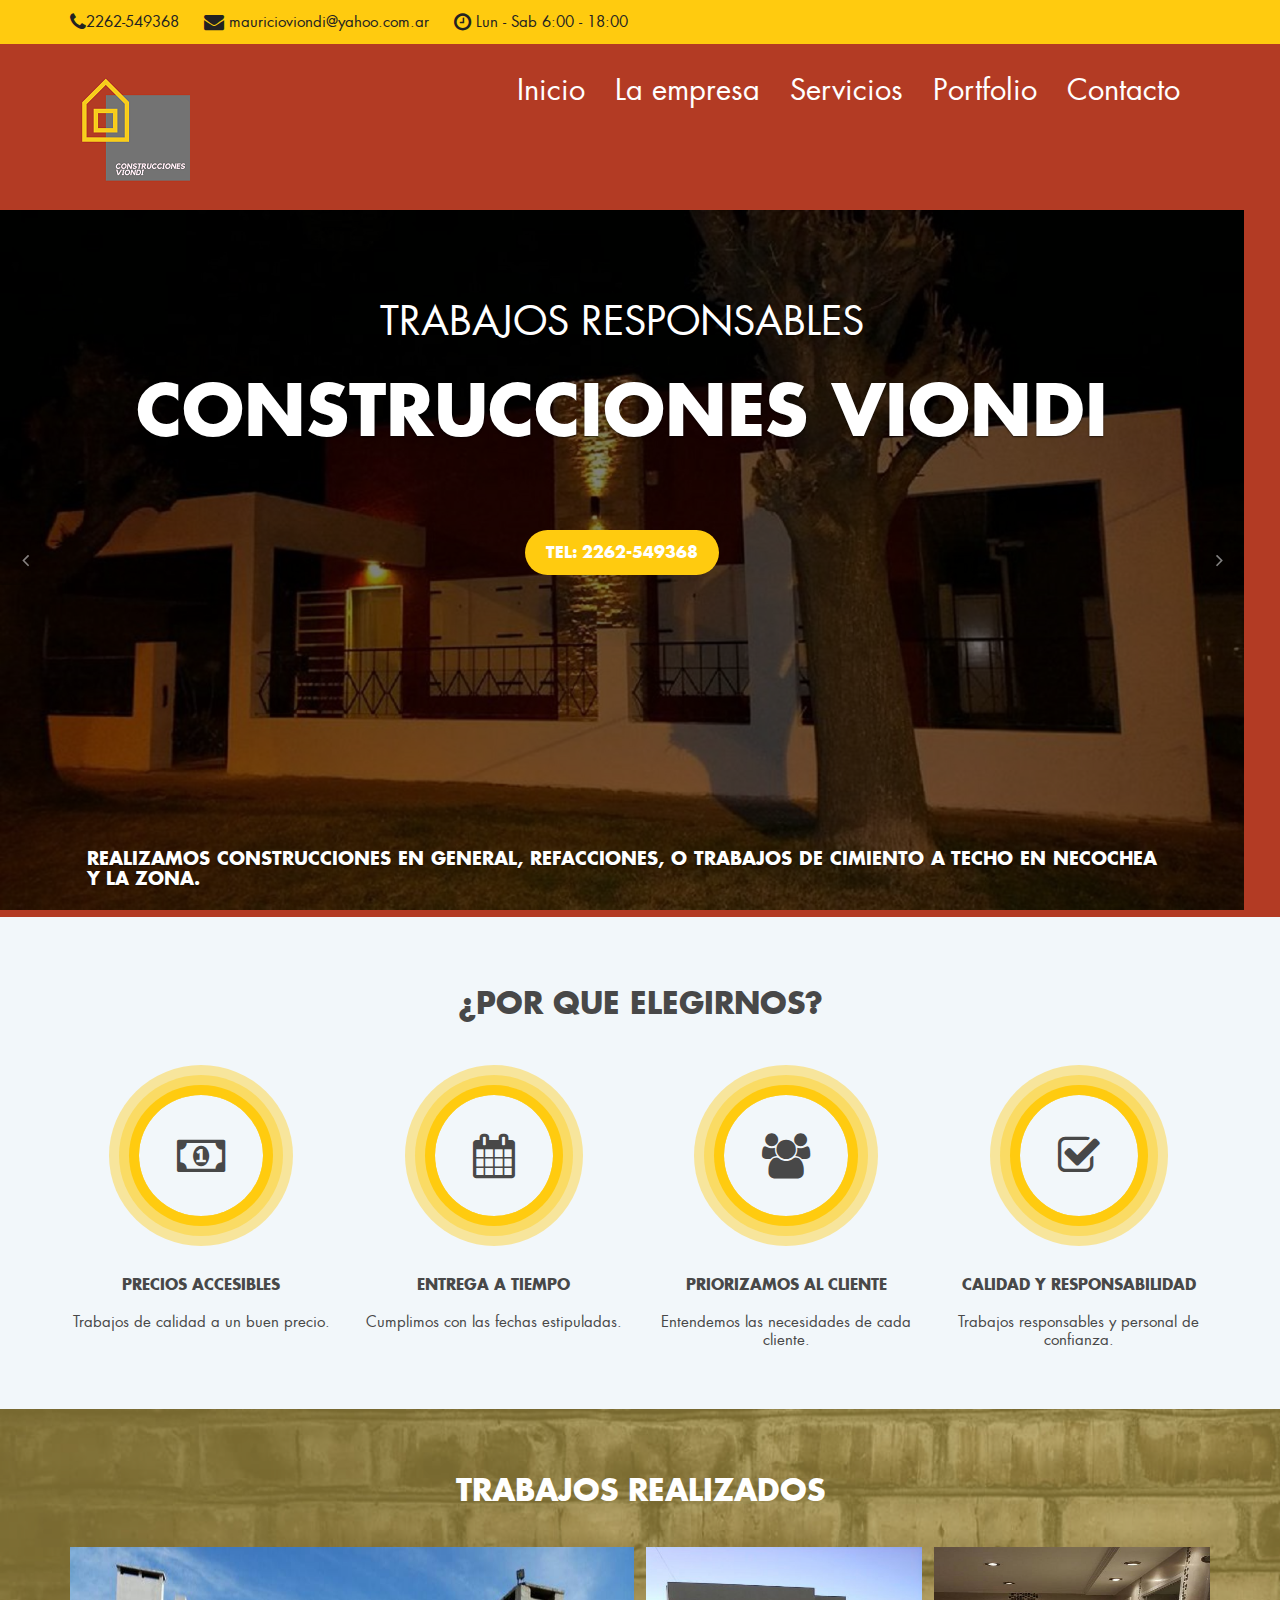
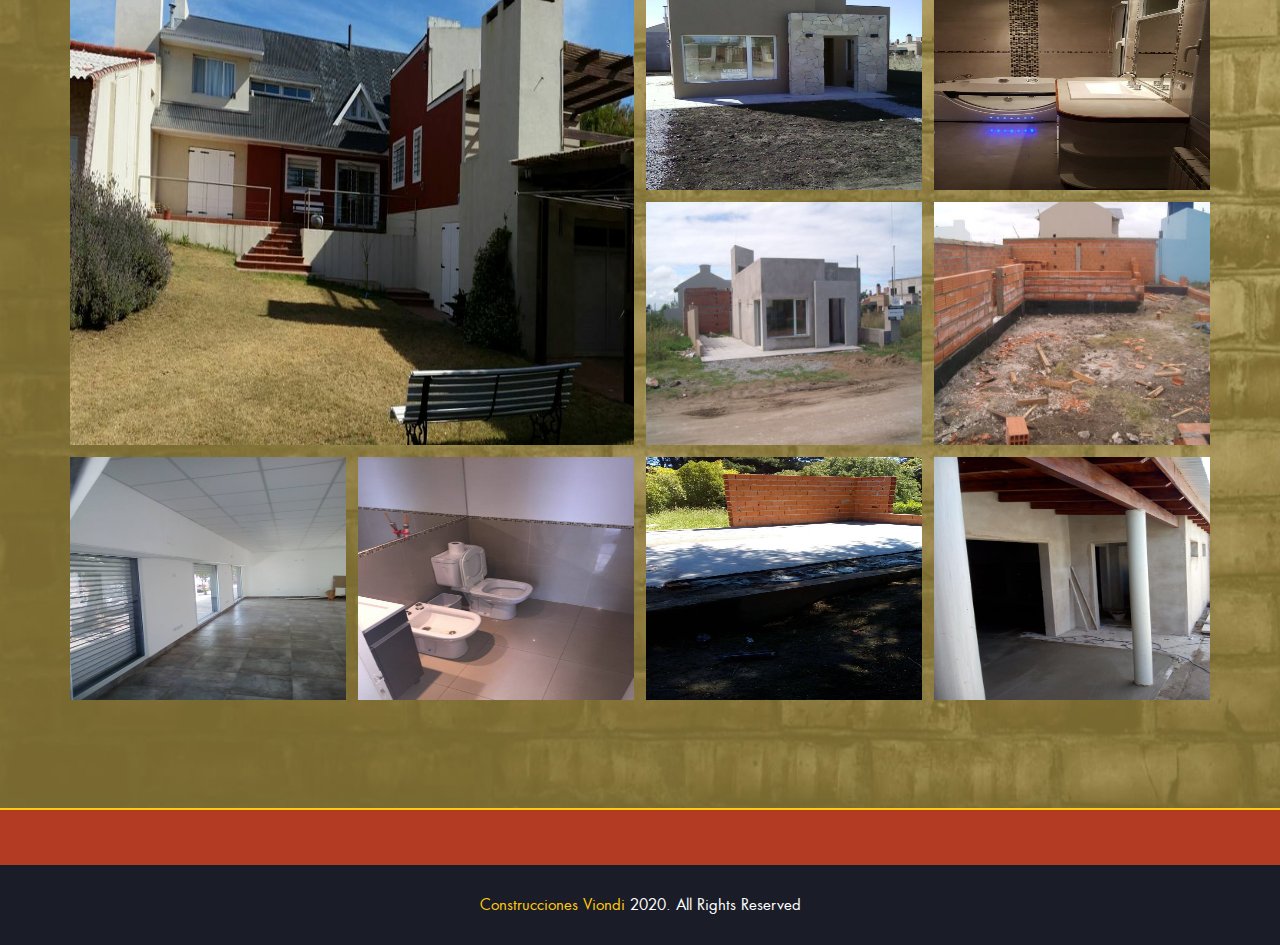
==== index.html @ 1470a518 "Update index.html" ====
<!DOCTYPE html>
<!--[if IE 8]> <html lang="en" class="ie8"> <![endif]-->
<!--[if !IE]><!--> <html lang="en"> <!--<![endif]-->
    <head>
        <meta charset="utf-8">
        <title>Construcciones Viondi</title>
        <!-- Mobile Specific Meta -->
        <meta name="viewport" content="width=device-width, initial-scale=1, maximum-scale=1">
        <!-- Custom Fonts -->
        <link rel="stylesheet" href="custom-font/fonts.css" />
        <!-- Bootstrap -->
        <link rel="stylesheet" href="css/bootstrap.min.css" />
        <!-- Font Awesome -->
        <link rel="stylesheet" href="css/font-awesome.min.css" />
        <!-- Bootsnav -->
        <link rel="stylesheet" href="css/bootsnav.css">
        <!-- Fancybox -->
        <link rel="stylesheet" type="text/css" href="css/jquery.fancybox.css?v=2.1.5" media="screen" />	
        <!-- Custom stylesheet -->
        <link rel="stylesheet" href="css/custom.css" />
        <!--[if lt IE 9]>
		
                <script src="http://html5shim.googlecode.com/svn/trunk/html5.js"></script>
        <![endif]-->
		
		<link href="https://fonts.googleapis.com/icon?family=Material+Icons" rel="stylesheet">
    </head>
    <body>

        <!-- Preloader -->

        <div id="loading">
            <div id="loading-center">
                <div id="loading-center-absolute">
                    <div class="object"></div>
                    <div class="object"></div>
                    <div class="object"></div>
                    <div class="object"></div>
                    <div class="object"></div>
                    <div class="object"></div>
                    <div class="object"></div>
                    <div class="object"></div>
                    <div class="object"></div>
                    <div class="object"></div>
                </div>
            </div>
        </div>

        <!--End off Preloader -->

        <!-- Header -->
        <header>
            <!-- Top Navbar -->
            <div class="top_nav">
                <div class="container">
                    <ul class="list-inline info" style="align:center">
                        <li><a href="tel:2262549368"><span class="fa fa-phone"></span>2262-549368   </a></li>
                        <li><a href="#"><span class="fa fa-envelope"></span> mauricioviondi@yahoo.com.ar   </a></li>
                        <li><a href="#"><span class="fa fa-clock-o"></span> Lun - Sab 6:00 - 18:00</a></li>
                    </ul>
                 		
                </div>
            </div><!-- Top Navbar end -->

            <!-- Navbar -->
            <nav class="navbar bootsnav">
                

                <div class="container">
                    <!-- Atribute Navigation -->
                   
                    <!-- Header Navigation -->
                    <div class="navbar-header">
                        <button type="button" class="navbar-toggle" data-toggle="collapse" data-target="#navbar-menu">
                            <i class="fa fa-bars"></i>
                        </button>
                        <a class="navbar-brand" href=""><img class="logo" src="images/logo.png" alt=""></a>
                    </div>
                    <!-- Navigation -->
                    <div class="collapse navbar-collapse" id="navbar-menu">
                        <ul class="nav navbar-nav menu">
                            <li><a style="font-size:29px" href="">Inicio</a></li>                    
                            <li><a style="font-size:29px" href="#about">La empresa</a></li>
                            <li><a style="font-size:29px" href="#services">Servicios</a></li>
                            <li><a style="font-size:29px" href="#portfolio">Portfolio</a></li>
                            <li><a style="font-size:29px" href="#contact_form">Contacto</a></li>
                        </ul>
                    </div>
                </div>   
            </nav><!-- Navbar end -->
        </header><!-- Header end -->


        <section id="home" class="home">
            <!-- Carousel -->
            <div id="carousel" class="carousel slide" data-ride="carousel">
                <!-- Carousel-inner -->
                <div class="carousel-inner" role="listbox">
                    <div class="item active">
                        <img src="images/slider_img.jpg" alt="Construction">
                        <div class="overlay">
                            <div class="carousel-caption">
                                <h3>TRABAJOS RESPONSABLES</h3>
                                <h1>Construcciones Viondi</h1>
                                <a  class="btn know_btn">Tel: 2262-549368</a>
								</br></br></br></br></br></br></br></br></br></br></br></br>
								<h4 style="text-align:justify;color:white;">Realizamos construcciones en general, refacciones, o trabajos de cimiento a techo en Necochea y la zona. </h4>
                           
                            </div>					
                        </div>
                    </div>
                    <div class="item">
                        <img src="images/slider_img2.jpg" alt="Construction">
                        <div class="overlay">
                            <div class="carousel-caption">
                                <h3>TRABAJOS RESPONSABLES</h3>
                                <h1>Construcciones Viondi</h1>
                                <a  class="btn know_btn">Tel: 2262-549368</a>
								</br></br></br></br></br></br></br></br></br></br></br></br>
								<h4 style="text-align:justify;color:white;">Realizamos construcciones en general, refacciones, o trabajos de cimiento a techo en Necochea y la zona. </h4>
                           
                            </div>					
                        </div>
                    </div>
                    <div class="item">
                        <img src="images/slider_img3.jpg" alt="Construction">
                        <div class="overlay">
                            <div class="carousel-caption">
                                <h3>TRABAJOS RESPONSABLES</h3>
                                <h1>Construcciones Viondi</h1>
								<a  class="btn know_btn">Tel: 2262-549368</a>
								</br></br></br></br></br></br></br></br></br></br></br></br>
								<h4 style="text-align:justify;color:white;">Realizamos construcciones en general, refacciones, o trabajos de cimiento a techo en Necochea y la zona. </h4>
                           
                            </div>					
                        </div>
                    </div>
                </div><!-- Carousel-inner end -->



                <!-- Controls -->
                <a class="left carousel-control" href="#carousel" role="button" data-slide="prev">
                    <span class="fa fa-angle-left" aria-hidden="true"></span>
                    <span class="sr-only">Previous</span>
                </a>
                <a class="right carousel-control" href="#carousel" role="button" data-slide="next">
                    <span class="fa fa-angle-right" aria-hidden="true"></span>
                    <span class="sr-only">Next</span>
                </a>
            </div><!-- Carousel end-->

        </section>


     

        <!-- Why us -->
        <section id="why_us">
            <div class="container text-center">
                <div class="row">
                    <div class="col-md-8 col-md-offset-2">
                        <div class="head_title">
                            <h2>¿Por que elegirnos?</h2>
                            <p></p>

                        </div>
                    </div>
                </div>
                <div class="row">
                    <div class="col-md-3 col-sm-6">
                        <div class="why_us_item">
                            <span class="fa fa-money"></span>
                            <h4>Precios Accesibles</h4>
                            <p>Trabajos de calidad a un buen precio.</p>
                        </div>
                    </div>
                    <div class="col-md-3 col-sm-6">
                        <div class="why_us_item">
                            <span class="fa fa-calendar"></span>
                            <h4>Entrega a Tiempo</h4>
                            <p>Cumplimos con las fechas estipuladas.</p>
                        </div>
                    </div>
                    <div class="col-md-3 col-sm-6">
                        <div class="why_us_item">
                            <span class="fa fa-group"></span>
                            <h4>Priorizamos al Cliente</h4>
                            <p>Entendemos las necesidades de cada cliente.</p>
                        </div>
                    </div>
                    <div class="col-md-3 col-sm-6">
                        <div class="why_us_item">
                            <span class="fa fa-check-square-o "></span>
                            <h4>Calidad y Responsabilidad</h4>
                            <p>Trabajos responsables y personal de confianza.</p>
                        </div>
                    </div>
                </div>
            </div>
        </section><!-- Why us end -->

        
        <!-- Portfolio -->
        <section id="portfolio">
            <div class="container portfolio_area text-center">
                <h2>Trabajos realizados</h2>
               
           
                <!-- Portfolio grid -->		
                <div class="grid">
                    <div class="grid-sizer"></div>
                    <div class="grid-item grid-item--width2 grid-item--height2 buildings plumbing interior">
                        <img alt="" src="images/highligh_img.jpg" >
                        <div class="portfolio_hover_area">
                            <a class="fancybox" href="images/highligh_img.jpg" data-fancybox-group="gallery" title="Lorem ipsum dolor sit amet"><span class="fa fa-search"></span></a>
                        </div>  
                    </div>

                    <div class="grid-item buildings interior isolation">
                        <img alt="" src="images/portfolio1.jpg" >
                        <div class="portfolio_hover_area">
                            <a class="fancybox" href="images/portfolio1.jpg" data-fancybox-group="gallery" title="Lorem ipsum dolor sit amet"><span class="fa fa-search"></span></a>
                        </div>   
                    </div>

                    <div class="grid-item interior plumbing isolation">
                        <img alt="" src="images/portfolio2.jpg" >
                        <div class="portfolio_hover_area">
                            <a class="fancybox" href="images/portfolio2.jpg" data-fancybox-group="gallery" title="Lorem ipsum dolor sit amet"><span class="fa fa-search"></span></a>
                         </div>  
                    </div>

                    <div class="grid-item isolation buildings">
                        <img alt="" src="images/portfolio3.jpg" >
                        <div class="portfolio_hover_area">
                            <a class="fancybox" href="images/portfolio3.jpg" data-fancybox-group="gallery" title="Lorem ipsum dolor sit amet"><span class="fa fa-search"></span></a>
                        </div>  
                    </div>

                  
			  <div class="grid-item plumbing isolation">
                        <img alt="" src="images/portfolio4.jpg" >
                        <div class="portfolio_hover_area">
                            <a class="fancybox" href="images/portfolio4.jpg" data-fancybox-group="gallery" title="Lorem ipsum dolor sit amet"><span class="fa fa-search"></span></a>
                         </div>  
                    </div>
			
			  <div class="grid-item plumbing isolation">
                        <img alt="" src="images/portfolio5.jpg" >
                        <div class="portfolio_hover_area">
                            <a class="fancybox" href="images/portfolio5.jpg" data-fancybox-group="gallery" title="Lorem ipsum dolor sit amet"><span class="fa fa-search"></span></a>
                        </div>  
                    </div>
			
			  <div class="grid-item plumbing isolation">
                        <img alt="" src="images/portfolio6.jpg" >
                        <div class="portfolio_hover_area">
                            <a class="fancybox" href="images/portfolio6.jpg" data-fancybox-group="gallery" title="Lorem ipsum dolor sit amet"><span class="fa fa-search"></span></a>
                        </div>  
                    </div>
			
			  <div class="grid-item plumbing isolation">
                        <img alt="" src="images/portfolio7.jpg" >
                        <div class="portfolio_hover_area">
                            <a class="fancybox" href="images/portfolio7.jpg" data-fancybox-group="gallery" title="Lorem ipsum dolor sit amet"><span class="fa fa-search"></span></a>
                        </div>  
                    </div>
			
			  <div class="grid-item plumbing isolation">
                        <img alt="" src="images/portfolio8.jpg" >
                        <div class="portfolio_hover_area">
                            <a class="fancybox" href="images/portfolio8.jpg" data-fancybox-group="gallery" title="Lorem ipsum dolor sit amet"><span class="fa fa-search"></span></a>
                        </div>  
                    </div>
                </div><!-- Portfolio grid end -->
            </div>
        </section><!-- Portfolio end -->

    

            <!-- Footer bottom -->
            <div class="footer_bottom text-center">
                <p class="wow fadeInRight">                 
                    <a target="_blank" href="http://bootstrapthemes.co">Construcciones Viondi</a> 
                    2020. All Rights Reserved
                </p>
            </div><!-- Footer bottom end -->
        </footer><!-- Footer end -->

        <!-- JavaScript -->
        <script src="js/jquery-1.12.1.min.js"></script>
        <script src="js/bootstrap.min.js"></script>

        <!-- Bootsnav js -->
        <script src="js/bootsnav.js"></script>

        <!-- JS Implementing Plugins -->
        <script src="js/isotope.js"></script>
        <script src="js/isotope-active.js"></script>
        <script src="js/jquery.fancybox.js?v=2.1.5"></script>

        <script src="js/jquery.scrollUp.min.js"></script>

        <script src="js/main.js"></script>
    </body>	
</html>
---- custom-font/fonts.css ----
/* Generated by Font Squirrel (https://www.fontsquirrel.com) on August 13, 2016 */

@font-face {
    font-family: 'futura_ltbold';
    src: url('futuralt-bold-webfont.eot');
    src: url('futuralt-bold-webfont.eot?#iefix') format('embedded-opentype'),
         url('futuralt-bold-webfont.woff') format('woff'),
         url('futuralt-bold-webfont.ttf') format('truetype'),
         url('futuralt-bold-webfont.svg#futura_ltbold') format('svg');
    font-weight: normal;
    font-style: normal;

}

@font-face {
    font-family: 'futura_ltbook';
    src: url('futuralt-book-webfont.eot');
    src: url('futuralt-book-webfont.eot?#iefix') format('embedded-opentype'),
         url('futuralt-book-webfont.woff') format('woff'),
         url('futuralt-book-webfont.ttf') format('truetype'),
         url('futuralt-book-webfont.svg#futura_ltbook') format('svg');
    font-weight: normal;
    font-style: normal;

}

@font-face {
  font-family: 'GillSansMT-UltraBold';
  src: url('GillSansMT-UltraBold.eot?#iefix') format('embedded-opentype'),  url('GillSansMT-UltraBold.woff') format('woff'), url('GillSansMT-UltraBold.ttf')  format('truetype'), url('GillSansMT-UltraBold.svg#GillSansMT-UltraBold') format('svg');
  font-weight: normal;
  font-style: normal;
}
---- css/bootsnav.css ----
/* ==============================================================

Template name : Bootsnav - Multi Purpose Header
Categorie : Bootstrap Menu in CSS
Author : adamnurdin01
Version : v.1.1
Created : 2016-06-02
Last update : 2016-06-11

============================================================== */

/* MEGAMENU STYLE
=================================*/
nav.bootsnav .dropdown.megamenu-fw {
    position: static;
}

nav.bootsnav .container {
    position: relative;
}

nav.bootsnav .megamenu-fw .dropdown-menu {
    left: auto;
}

nav.bootsnav .megamenu-content {
    padding: 15px;
    width: 100% !important;
}

nav.bootsnav .megamenu-content .title{
    margin-top: 0;
}

nav.bootsnav .dropdown.megamenu-fw .dropdown-menu {
    left: 0;
    right: 0;
}

/* Navbar
=================================*/
nav.navbar.bootsnav{
    margin-bottom: 0;
    -moz-border-radius: 0px;
    -webkit-border-radius: 0px;
    -o-border-radius: 0px;
    border-radius: 0px;
    background-color: #fff;
    border: none;
    border-bottom: solid 1px #e0e0e0;
    z-index: 9;
}

nav.navbar.bootsnav ul.nav > li > a{
    color: #6f6f6f;
    background-color: transparent !important;
}

nav.navbar.bootsnav ul.nav li.megamenu-fw > a:hover,
nav.navbar.bootsnav ul.nav li.megamenu-fw > a:focus,
nav.navbar.bootsnav ul.nav li.active > a:hover,
nav.navbar.bootsnav ul.nav li.active > a:focus,
nav.navbar.bootsnav ul.nav li.active > a{
    background-color: transparent;
}

nav.navbar.bootsnav .navbar-toggle{
    background-color: #fff !important;
    border: none;
    padding: 0;
    font-size: 18px;
    position: relative;
    top: 5px;
}

nav.navbar.bootsnav ul.nav .dropdown-menu .dropdown-menu{
    top: 0;
    left: 100%;
}

nav.navbar.bootsnav ul.nav ul.dropdown-menu > li > a{
    white-space:normal;
}


ul.menu-col{
    padding: 0;
    margin: 0;
    list-style: none;
}

ul.menu-col li a{
    color: #6f6f6f;
}

ul.menu-col li a:hover,
ul.menu-col li a:focus{
    text-decoration: none;
}

/* Navbar Full
=================================*/
nav.bootsnav.navbar-full{
    padding-bottom: 10px;
    padding-top: 10px;
}

nav.bootsnav.navbar-full .navbar-header{
    display: block;
    width: 100%;
}

nav.bootsnav.navbar-full .navbar-toggle{
    display: inline-block;
    margin-right: 0;
    position: relative;
    top: 0;
    font-size: 30px;
    -webkit-transition: all 1s ease-in-out;
	-moz-transition: all 1s ease-in-out;
	-o-transition: all 1s ease-in-out;
	-ms-transition: all 1s ease-in-out;
	transition: all 1s ease-in-out;
}

nav.bootsnav.navbar-full .navbar-collapse{
    position: fixed;
    width: 100%;
    height: 100% !important;
    top: 0;
    left: 0;
    padding: 0;
    display: none !important;
    z-index: 9;
}

nav.bootsnav.navbar-full .navbar-collapse.in{
    display: block !important;
}

nav.bootsnav.navbar-full .navbar-collapse .nav-full{
    overflow: auto;
}

nav.bootsnav.navbar-full .navbar-collapse .wrap-full-menu{
    display: table-cell;
    vertical-align: middle;
    background-color: #fff;
    overflow: auto;
}

nav.bootsnav.navbar-full .navbar-collapse .nav-full::-webkit-scrollbar {
    width: 0;
}

nav.bootsnav.navbar-full .navbar-collapse .nav-full::-moz-scrollbar {
    width: 0;
}

nav.bootsnav.navbar-full .navbar-collapse .nav-full::-ms-scrollbar {
    width: 0;
}

nav.bootsnav.navbar-full .navbar-collapse .nav-full::-o-scrollbar {
    width: 0;
}


nav.bootsnav.navbar-full .navbar-collapse ul.nav{
    display: block;
    width: 100%;
    overflow: auto;
}

nav.bootsnav.navbar-full .navbar-collapse ul.nav a:hover,
nav.bootsnav.navbar-full .navbar-collapse ul.nav a:focus,
nav.bootsnav.navbar-full .navbar-collapse ul.nav a{
    background-color: transparent;
}

nav.bootsnav.navbar-full .navbar-collapse ul.nav > li{
    float: none;
    display: block;
    text-align: center;
}

nav.bootsnav.navbar-full .navbar-collapse ul.nav > li > a{
    display: table;
    margin: auto;
    text-transform: uppercase;
    font-weight: bold;
    letter-spacing: 2px;
    font-size: 24px;
    padding: 10px 15px;
}

li.close-full-menu > a{
    padding-top: 0px !important;
    padding-bottom: 0px !important;
}

li.close-full-menu{
    padding-top: 30px !important;
    padding-bottom: 30px !important;
}

/* Atribute Navigation
=================================*/
.attr-nav{
    float: right;
    display: inline-block;
    margin-left: 13px;
    margin-right: -15px;
}

.attr-nav > ul{
    padding: 0;
    margin: 0 0 -7px 0;
    list-style: none;
    display: inline-block;
}

.attr-nav > ul > li{
    float: left;
    display: block;
}

.attr-nav > ul > li > a{
    color: #6f6f6f;
    display: block;
    padding: 28px 15px;
    position: relative;
}

.attr-nav > ul > li > a span.badge{
    position: absolute;
    top: 50%;
    margin-top: -15px;
    right: 5px;
    font-size: 10px;
    padding: 0;
    width: 15px;
    height: 15px;
    padding-top: 2px;
}

.attr-nav > ul > li.dropdown ul.dropdown-menu{
    -moz-border-radius: 0px;
    -webkit-border-radius: 0px;
    -o-border-radius: 0px;
    border-radius: 0px;
    -moz-box-shadow: 0px 0px 0px;
    -webkit-box-shadow: 0px 0px 0px;
    -o-box-shadow: 0px 0px 0px;
    box-shadow: 0px 0px 0px;
    border: solid 1px #e0e0e0;
}

ul.cart-list{
    padding: 0 !important;
    width: 250px !important;
}

ul.cart-list > li{
    position: relative;
    border-bottom: solid 1px #efefef;
    padding: 15px 15px 23px 15px !important;
}

ul.cart-list > li > a.photo{
    padding: 0 !important;
    margin-right: 15px;
    float: left;
    display: block;
    width: 50px;
    height: 50px;
    left: 15px;
    top: 15px;
}

ul.cart-list > li img{
    width: 50px;
    height: 50px;
    border: solid 1px #efefef;
}

ul.cart-list > li > h6{
    margin: 0;
}

ul.cart-list > li > h6 > a.photo{
    padding: 0 !important;
    display: block;
}

ul.cart-list > li > p{
    margin-bottom: 0;
}

ul.cart-list > li.total{
    background-color: #f5f5f5;
    padding-bottom: 15px !important;
}

ul.cart-list > li.total > .btn{
    display: inline-block;
    border-bottom: solid 1px #efefef !important;
}

ul.cart-list > li .price{
    font-weight: bold;
}

ul.cart-list > li.total > span{
    padding-top: 8px;
}

/* Top Search
=================================*/
.top-search{
    background-color: #333;
    padding: 10px 0;
    display: none;
}

.top-search input.form-control{
    background-color: transparent;
    border: none;
    -moz-box-shadow: 0px 0px 0px;
    -webkit-box-shadow: 0px 0px 0px;
    -o-box-shadow: 0px 0px 0px;
    box-shadow: 0px 0px 0px;
    color: #fff;
    height: 40px;
    padding: 0 15px;
}

.top-search .input-group-addon{
    background-color: transparent;
    border: none;
    color: #fff;
    padding-left: 0;
    padding-right: 0;
}

.top-search .input-group-addon.close-search{
    cursor: pointer;
}

/* Side Menu
=================================*/
body{
    -webkit-transition: all 0.3s ease-in-out;
	-moz-transition: all 0.3s ease-in-out;
	-o-transition: all 0.3s ease-in-out;
	-ms-transition: all 0.3s ease-in-out;
	transition: all 0.3s ease-in-out;
}

body.on-side{
    margin-left: -280px;
}

.side{
    position: fixed;
    overflow-y: auto;
    top: 0;
    right: -280px;
    width: 280px;
    padding: 25px 30px;
    height: 100%;
    display: block;
    background-color: #333;
    -webkit-transition: all 0.3s ease-in-out;
	-moz-transition: all 0.3s ease-in-out;
	-o-transition: all 0.3s ease-in-out;
	-ms-transition: all 0.3s ease-in-out;
	transition: all 0.3s ease-in-out;
    z-index: 9;
}

.side.on{
    right: 0;
}

.side .close-side{
    float: right;
    color: #fff;
    position: relative;
    z-index: 2;
    font-size: 16px;
}

.side .widget{
    position: relative;
    z-index: 1;
    margin-bottom: 25px;
}

.side .widget .title{
    color: #fff;
    margin-bottom: 15px;
}

.side .widget ul.link{
    padding: 0;
    margin: 0;
    list-style: none;
}

.side .widget ul.link li a{
    color: #9f9f9f;
    letter-spacing: 1px;
}

.side .widget ul.link li a:focus,
.side .widget ul.link li a:hover{
    color: #fff;
    text-decoration: none;
}

/* Share
=================================*/
nav.navbar.bootsnav .share{
    padding: 0 30px;
    margin-bottom: 30px;
}

nav.navbar.bootsnav .share ul{
    display: inline-block;
    padding: 0;
    margin: 0 0 -7px 0;
    list-style: none;
}

nav.navbar.bootsnav .share ul > li{
    float: left;
    display: block;
    margin-right: 5px;
}

nav.navbar.bootsnav .share ul > li > a{
    display: table-cell;
    vertical-align: middle;
    text-align: center;
    width: 35px;
    height: 35px;
    -moz-border-radius: 50%;
    -webkit-border-radius: 50%;
    -o-border-radius: 50%;
    border-radius: 50%;
    background-color: #cfcfcf;
    color: #fff;
}

/* Transparent
=================================*/
nav.navbar.bootsnav.navbar-fixed{
    position: fixed;
    display: block;
    width: 100%;
}

nav.navbar.bootsnav.no-background{
    -webkit-transition: all 1s ease-in-out;
	-moz-transition: all 1s ease-in-out;
	-o-transition: all 1s ease-in-out;
	-ms-transition: all 1s ease-in-out;
	transition: all 1s ease-in-out;
}

/* Navbar Sticky
=================================*/
.wrap-sticky{
    position: relative;
    -webkit-transition: all 0.3s ease-in-out;
	-moz-transition: all 0.3s ease-in-out;
	-o-transition: all 0.3s ease-in-out;
	-ms-transition: all 0.3s ease-in-out;
	transition: all 0.3s ease-in-out;
}

.wrap-sticky nav.navbar.bootsnav{
    position: absolute;
    width: 100%;
    left: 0;
    top: 0;
}

.wrap-sticky nav.navbar.bootsnav.sticked{
    position: fixed;
    -webkit-transition: all 0.2s ease-in-out;
	-moz-transition: all 0.2s ease-in-out;
	-o-transition: all 0.2s ease-in-out;
	-ms-transition: all 0.2s ease-in-out;
	transition: all 0.2s ease-in-out;
}

body.on-side .wrap-sticky nav.navbar.bootsnav.sticked{
    left: -280px;
}
nav.navbar.bootsnav ul.nav > li > a{
	padding: 30px 15px;
}

@media (max-width: 991px) {
    /* Navbar Responsive
    =================================*/ 
    nav.navbar.bootsnav .navbar-brand    {
        display: inline-block;
        float: none !important;
        margin: 0 !important;
    }
    
    nav.navbar.bootsnav .navbar-header {
        float: none;
        display: block;
        text-align: center;
        padding-left: 30px;
        padding-right: 30px;
    }
    
    nav.navbar.bootsnav .navbar-toggle {
        display: inline-block;
        float: left;
        margin-right: -200px;
        margin-top: 10px;
    }
    
    nav.navbar.bootsnav .navbar-collapse {
        border: none;   
        margin-bottom: 0;
    }
    
    nav.navbar.bootsnav.no-full .navbar-collapse{
        max-height: 350px;
    }
    
    nav.navbar.bootsnav .navbar-collapse.collapse {
        display: none !important;
    }
    
    nav.navbar.bootsnav .navbar-collapse.collapse.in {
        display: block !important;
    }
    
    nav.navbar.bootsnav .navbar-nav {
        float: none !important;
        padding-left: 30px;
        padding-right: 30px;
        margin: 0px -15px;
    }
    
    nav.navbar.bootsnav .navbar-nav > li {
        float: none;
        border-top: dotted 1px #aaa;
    }
    
    nav.navbar.bootsnav li.dropdown a.dropdown-toggle:before{
        font-family: 'FontAwesome';
        content: "\f105";
        float: right;
        font-size: 16px;
        margin-left: 10px;
    }
    
    nav.navbar.bootsnav li.dropdown.on > a.dropdown-toggle:before{
        content: "\f107";
    }
    
    nav.navbar.bootsnav .navbar-nav > li > a{
        display: block;
        width: 100%;
        padding: 10px 0;
    }
    
    nav.navbar.bootsnav .navbar-nav > li:first-child{
        border-top: none;
    }
    nav.navbar.bootsnav ul.nav li.dropdown li a.dropdown-toggle{
        float: none !important;
        position: relative;
        display: block;
        width: 100%;
    }
    
    nav.navbar.bootsnav ul.nav li.dropdown ul.dropdown-menu{
        width: 100%;
        position: relative !important;
        background-color: transparent;
        float: none;
        border: none;
        padding: 0 0 0 15px !important;
        margin: 0 0 -1px 0 !important;
        -moz-box-shadow: 0px 0px 0px;
        -webkit-box-shadow: 0px 0px 0px;
        -o-box-shadow: 0px 0px 0px;
        box-shadow: 0px 0px 0px;
        -moz-border-radius: 0px 0px 0px;
        -webkit-border-radius: 0px 0px 0px;
        -o-border-radius: 0px 0px 0px;
        border-radius: 0px 0px 0px;
    }
    
    nav.navbar.bootsnav ul.nav li.dropdown ul.dropdown-menu  > li > a{
        display: block;
        width: 100%;
        border-bottom: solid 1px #e0e0e0;
        padding: 10px 0;
        color: #6f6f6f;
    }
    
    nav.navbar.bootsnav ul.nav ul.dropdown-menu li a:hover,
    nav.navbar.bootsnav ul.nav ul.dropdown-menu li a:focus{
        background-color: transparent;
    }
    
    nav.navbar.bootsnav ul.nav ul.dropdown-menu ul.dropdown-menu{
        float: none !important;
        left: 0;
        padding: 0 0 0 15px;
        position: relative;
        background: transparent;
        width: 100%;
    }
    
    nav.navbar.bootsnav ul.nav ul.dropdown-menu li.dropdown.on > ul.dropdown-menu{
        display: inline-block;
        margin-top: -10px;
    }
    
    nav.navbar.bootsnav li.dropdown ul.dropdown-menu li.dropdown > a.dropdown-toggle:after{
        display: none;
    }
    
    nav.navbar.bootsnav .dropdown .megamenu-content .col-menu .title{
        padding: 10px 15px 10px 0;
        line-height: 24px;
        text-transform: none;
        font-weight: 400;
        letter-spacing: 0px;
        margin-bottom: 0;
        cursor: pointer;
        border-bottom: solid 1px #e0e0e0;
        color: #6f6f6f;
    }
    
    nav.navbar.bootsnav .dropdown .megamenu-content .col-menu ul > li > a{
        display: block;
        width: 100%;
        border-bottom: solid 1px #e0e0e0;
        padding: 8px 0;
    }
    
   nav.navbar.bootsnav .dropdown .megamenu-content .col-menu .title:before{
        font-family: 'FontAwesome';
        content: "\f105";
        float: right;
        font-size: 16px;
        margin-left: 10px;
       position: relative;
       right: -15px;
    }
    
    nav.navbar.bootsnav .dropdown .megamenu-content .col-menu:last-child .title{
        border-bottom: none;
    }
    
    nav.navbar.bootsnav .dropdown .megamenu-content .col-menu.on:last-child .title{
        border-bottom: solid 1px #e0e0e0;
    }
    
    nav.navbar.bootsnav .dropdown .megamenu-content .col-menu:last-child ul.menu-col li:last-child a{
        border-bottom: none;
    }
    
    nav.navbar.bootsnav .dropdown .megamenu-content .col-menu.on .title:before{
        content: "\f107";
    }
    
    nav.navbar.bootsnav .dropdown .megamenu-content .col-menu .content{
        padding: 0 0 0 15px;
    }
    
    nav.bootsnav.brand-center .navbar-collapse{
        display: block;
    }
    
    nav.bootsnav.brand-center ul.nav{
        margin-bottom: 0px !important;
    }
    
    nav.bootsnav.brand-center .navbar-collapse .col-half{
        width: 100%;
        float: none;
        display: block;
    }
    
    nav.bootsnav.brand-center .navbar-collapse .col-half.left{
        margin-bottom: 0;
    }
    
    nav.bootsnav .megamenu-content{
        padding: 0;
    }
    
    nav.bootsnav .megamenu-content .col-menu{
        padding-bottom: 0;
    }
    
    nav.bootsnav .megamenu-content .title{
        cursor: pointer;
        display: block;
        padding: 10px 15px;
        margin-bottom: 0;
        font-weight: normal;
    }
    
    nav.bootsnav .megamenu-content .content{
        display: none;
    }
    
    .attr-nav{
        position: absolute;
        right: 60px;
    }
    
    .attr-nav > ul{
        padding: 0;
        margin: 0 -15px -7px 0;
    }
    
    .attr-nav > ul > li > a{
        padding: 16px 15px 15px;
    }
    
    .attr-nav > ul > li.dropdown > a.dropdown-toggle:before{
        display: none;
    }
    
    .attr-nav > ul > li.dropdown ul.dropdown-menu{
        margin-top: 2px;
        margin-left: 55px;
        width: 250px;
        left: -250px;
        border-top: solid 5px;
    }
    
    .top-search .container{
        padding: 0 45px;
    }
    
    /* Navbar full Responsive
    =================================*/   
    nav.bootsnav.navbar-full ul.nav{
        margin-left: 0;
    }
    
    nav.bootsnav.navbar-full ul.nav > li > a{
        border: none;
    }
    
    nav.bootsnav.navbar-full .navbar-brand    {
        float: left !important;
        padding-left: 0;
    }
    
    nav.bootsnav.navbar-full .navbar-toggle {
        display: inline-block;
        float: right;
        margin-right: 0;
        margin-top: 10px;
    }
    
    nav.bootsnav.navbar-full .navbar-header {
        padding-left: 15px;
        padding-right: 15px;
    }
    
    /* Navbar Sidebar
    =================================*/ 
    nav.navbar.bootsnav.navbar-sidebar .share{
        padding: 30px 15px;
        margin-bottom: 0;
    }
    
    /* Tabs
    =================================*/ 
    nav.navbar.bootsnav .megamenu-content.tabbed{
        padding-left: 0 !mportant;
    }
    
    nav.navbar.bootsnav .tabbed > li{
        padding: 25px 0;
        margin-left: -15px !important;
    }
    
    /* Mobile Navigation
    =================================*/     
    body > .wrapper{
        -webkit-transition: all 0.3s ease-in-out;
        -moz-transition: all 0.3s ease-in-out;
        -o-transition: all 0.3s ease-in-out;
        -ms-transition: all 0.3s ease-in-out;
        transition: all 0.3s ease-in-out;
    }
    
    body.side-right > .wrapper{
        margin-left: 280px;
        margin-right: -280px !important;
    }
    
    nav.navbar.bootsnav.navbar-mobile .navbar-collapse{
        position: fixed;
        overflow-y: auto !important;
        overflow-x: hidden !important;
        display: block;
        background: #fff;
        z-index: 99;
        width: 280px;
        height: 100% !important;
        left: -280px;
        top: 0;
        padding: 0;
        -webkit-transition: all 0.3s ease-in-out;
        -moz-transition: all 0.3s ease-in-out;
        -o-transition: all 0.3s ease-in-out;
        -ms-transition: all 0.3s ease-in-out;
        transition: all 0.3s ease-in-out;
    }
    
    nav.navbar.bootsnav.navbar-mobile .navbar-collapse.in{
        left: 0;
    }
    
    nav.navbar.bootsnav.navbar-mobile ul.nav{
        width: 293px;
        padding-right: 0;
        padding-left: 15px;
    }
    
    nav.navbar.bootsnav.navbar-mobile ul.nav > li > a{
        padding: 15px 15px;
    }
    
    nav.navbar.bootsnav.navbar-mobile ul.nav ul.dropdown-menu > li > a{
        padding-right: 15px !important;
        padding-top: 15px !important;
        padding-bottom: 15px !important;
    }
    
    nav.navbar.bootsnav.navbar-mobile ul.nav ul.dropdown-menu .col-menu .title{
        padding-right: 30px !important;
        padding-top: 13px !important;
        padding-bottom: 13px !important;
    }
    
    nav.navbar.bootsnav.navbar-mobile ul.nav ul.dropdown-menu .col-menu ul.menu-col li a{
        padding-top: 13px !important;
        padding-bottom: 13px !important;
    }
    
    nav.navbar.bootsnav.navbar-mobile .navbar-collapse [class*=' col-'] {
        width: 100%;
    }
    
    nav.navbar.bootsnav.navbar-fixed .logo-scrolled{
        display: block !important;
    }

    nav.navbar.bootsnav.navbar-fixed .logo-display{
        display: none !important;
    }
    
    nav.navbar.bootsnav.navbar-mobile .tab-menu,
    nav.navbar.bootsnav.navbar-mobile .tab-content{
        width: 100%;
        display: block;
    }
}

@media (max-width: 767px) {
    nav.navbar.bootsnav .navbar-header {
        padding-left: 15px;
        padding-right: 15px;
    }
    
    nav.navbar.bootsnav .navbar-nav {
        padding-left: 15px;
        padding-right: 15px;
    }
    
    .attr-nav{
        right: 30px;
    }
    
    .attr-nav > ul{
        margin-right: -10px;
    }
    
    .attr-nav > ul > li > a{
        padding: 16px 10px 15px;
        padding-left: 0 !important;
    }
    
    .attr-nav > ul > li.dropdown ul.dropdown-menu{
        left: -275px;
    }
    
    .top-search .container{
        padding: 0 15px;
    }
    
    nav.bootsnav.navbar-full .navbar-collapse{
        left: 15px;
    }
    
    nav.bootsnav.navbar-full .navbar-header{
        padding-right: 0;
    }
    
    nav.bootsnav.navbar-full .navbar-toggle {
        margin-right: -15px;
    }
    
    nav.bootsnav.navbar-full ul.nav > li > a{
        font-size: 18px !important;
        line-height: 24px !important;
        padding: 5px 10px !important;
    }
    
    /* Navbar Sidebar
    =================================*/ 
    nav.navbar.bootsnav.navbar-sidebar .share{
        padding: 30px 15px !important;
    }
    
    /* Navbar Sidebar
    =================================*/ 
    nav.navbar.bootsnav.navbar-sidebar .share{
        padding: 30px 0 !important;
        margin-bottom: 0;
    }
    
    nav.navbar.bootsnav.navbar-mobile.navbar-sidebar .share{
        padding: 30px 15px !important;
        margin-bottom: 0;
    }
    
    /* Mobile Navigation
    =================================*/ 
    body.side-right > .wrapper{
        margin-left: 280px;
        margin-right: -280px !important;
    }
    
    nav.navbar.bootsnav.navbar-mobile .navbar-collapse{
        margin-left: 0;
    }
    
    nav.navbar.bootsnav.navbar-mobile ul.nav{
        margin-left: -15px;
    }
    
    nav.navbar.bootsnav.navbar-mobile ul.nav{
        border-top: solid 1px #fff;
    }
    
    li.close-full-menu{
        padding-top: 15px !important;
        padding-bottom: 15px !important;
    }
}

@media (min-width: 480px) and (max-width: 640px) {
    nav.bootsnav.navbar-full ul.nav{
        padding-top: 30px;
        padding-bottom: 30px;
    }
}
---- css/custom.css ----
/* General styles */
body {
    font-size: 15px;
    line-height: 24px;
    font-family: 'futura_ltbook', sans-serif;
    color: #484848;
}
h1, h2, h3, h4, h5, h6 {
    font-weight: bold;
    text-transform: uppercase;
    color: #484848;
    font-family: 'futura_ltbold', sans-serif;
}
h1{font-size: 70px; margin:0; line-height: 72px;}
h2 {font-size: 30px; margin: 0 0 20px;}
h3 {font-size: 20px; margin: 0 0 10px;}
img {width: 100%;}
a,button{outline: 0 !important;}
a:hover,a:focus{ text-decoration: none}

/* All Transition */
.list-inline.info a,.list-inline.social_icon a,nav.navbar.bootsnav ul.nav > li > a,.attr-nav > ul > li > a,.btn.know_btn,#filters > button,.portfolio_hover_area,.portfolio_hover_area .fa,.testimonial_content,.testimonial_content p:first-child::before,#contact_form .form-control,#contact_form .btn.submit_btn,footer a,.footer_social_icon .fa,.post .date,#scrollUp{
    transition: all 0.4s ease;
    -webkit-transition: all 0.4s ease;
    -moz-transition: all 0.4s ease;
    -o-transition: all 0.4s ease;
    -ms-transition: all 0.4s ease;
}

/* Header */


/*Preloader css*/
#loading{
    background-color: #ffcb0f;
    height: 100%;
    width: 100%;
    position: fixed;
    z-index: 1;
    margin-top: 0px;
    top: 0px;
    z-index: 90;
}
#loading-center{
    width: 100%;
    height: 100%;
    position: relative;
}
#loading-center-absolute {
    position: absolute;
    left: 50%;
    top: 50%;
    height: 50px;
    width: 150px;
    margin-top: -25px;
    margin-left: -75px;
}
.object{
    width: 8px;
    height: 50px;
    margin-right:5px;
    background-color: #FFF;
    -webkit-animation: animate 1s infinite;
    animation: animate 1s infinite;
    float: left;
}

.object:last-child {
    margin-right: 0px;
}

.object:nth-child(10){
    -webkit-animation-delay: 0.9s;
    animation-delay: 0.9s;	
}
.object:nth-child(9){
    -webkit-animation-delay: 0.8s;
    animation-delay: 0.8s;	
}	
.object:nth-child(8){
    -webkit-animation-delay: 0.7s;
    animation-delay: 0.7s;	
}
.object:nth-child(7){
    -webkit-animation-delay: 0.6s;
    animation-delay: 0.6s;	
}
.object:nth-child(6){
    -webkit-animation-delay: 0.5s;
    animation-delay: 0.5s;	
}
.object:nth-child(5){
    -webkit-animation-delay: 0.4s;
    animation-delay: 0.4s;
}
.object:nth-child(4){
    -webkit-animation-delay: 0.3s;
    animation-delay: 0.3s;		
}
.object:nth-child(3){
    -webkit-animation-delay: 0.2s;
    animation-delay: 0.2s;	
}
.object:nth-child(2){
    -webkit-animation-delay: 0.1s;
    animation-delay: 0.1s;
}						

@-webkit-keyframes animate {

    50% {
        -ms-transform: translateX(-25px) scaleY(0.5); 
        -webkit-transform: translateX(-25px) scaleY(0.5);
        transform: translateX(-25px) scaleY(0.5);

    }

}

@keyframes animate {
    50% {
        -ms-transform: translateX(-25px) scaleY(0.5); 
        -webkit-transform: translateX(-25px) scaleY(0.5);
        transform: translateX(-25px) scaleY(0.5);
    }

}

/*End off Preloader*/





/* Top Nav */
.top_nav {
    background: #ffcb0f none repeat scroll 0 0;
    overflow: hidden;
    padding: 10px 0;
}
.list-inline.info {
    float: left;
    margin: 0;
}
.list-inline.info > li {
    padding: 0 20px 0 0;
}
.list-inline.info a,.list-inline.social_icon a {
    color: #222;
    font-family: 'futura_ltbook', sans-serif;
}
.list-inline.info a:hover,.list-inline.social_icon a:hover {
    color: #555;
}
.list-inline.info a .fa,.list-inline.social_icon  a .fa {
    font-size: 20px;
    vertical-align: text-top;
}
.list-inline.social_icon {
    float: right;
    margin: 0;
}
/* Main Nav */
nav.navbar.bootsnav {
    background: #b33b24  none repeat scroll 0 0;
    border: 0 none;
}
nav.navbar.bootsnav ul.nav > li > a {
    color: #fff;
}
nav.navbar.bootsnav ul.nav > li > a:hover,nav.navbar.bootsnav ul.nav > li > a:focus {
    color: #aaa;
}
.navbar-brand {
    height: auto;
    padding: 20px 15px;
}
#navbar-menu {
    margin: 6px 0;
}
.nav.navbar-nav.menu {
    float: right;
}
.attr-nav {
    margin: 5px -10px 0 0;
}
.attr-nav > ul > li > a {
    color: #ffcb0f;
    font-size: 20px;
}
.attr-nav > ul > li > a:hover,.attr-nav > ul > li > a:focus {
    color: #d7a300;
}
/* Carousel */
.home .carousel {
    position: relative;
    height: 700px;
    display: inline-block;
}
.home .carousel .item img{
    width:100%;
    height: 700px;
}
/*.carousel-inner > .item > a > img,
.carousel-inner > .item > img {
    height: 700px;
}*/
.carousel .overlay {
    background: rgba(0, 0, 0, 0.5) none repeat scroll 0 0;
    width: 100%;
    height: 100%;
    position: absolute;
    top: 0px;
    left: 0;
}
.carousel-caption {
    left: 7%;
    right: 7%;
    top: 70px;
}
.carousel-caption h1 {
    color: #fff;
    margin-bottom:20px;
}
.carousel-caption h1.second_heading {
    color:#ffcb0f;
    margin-bottom:35px;
}
.carousel-caption > h3 {
    color: #fff;
    font-family: "futura_ltbook",sans-serif;
    font-size: 40px;
    font-weight: normal;
    margin-bottom: 30px;
    text-transform: inherit;
}
.carousel-caption > p {
    font-size: 23px;
    line-height: 28px;
}
.btn.know_btn {
    background: #ffcb0f none repeat scroll 0 0;
    border-radius: 30px;
    color: #fff;
    font-family: "futura_ltbold",sans-serif;
    font-size: 16px;
    padding: 10px 20px;
    text-transform: uppercase;
    border:1px solid transparent;
}
.carousel-caption .btn.know_btn {
    margin-top: 64px;
}
.carousel-caption .btn.know_btn:last-child {
    margin-left: 20px;
}
.btn.know_btn:hover,
.btn.know_btn:focus {
    background: transparent;
    color:#ffcb0f;
    border:1px solid #ffcb0f;
}




.carousel-control{
    width:50px;
    height: 50px;
    line-height: 50px;
    text-align: center;
    margin-top:-25px;
    top:50%;
}

/* About */
.about_content {
    margin-right: 25px;
}
.about_content > h2 {
    font-size: 40px;
    margin: 90px 0 15px;
    color:#ffcb0f;
}
.about_content > h3 {
    font-size: 30px;
    margin: 2px 0 30px;
    text-transform: inherit;
}
.about_content > p {
    line-height: 18px;
    margin-bottom: 18px;
    text-align: justify;
}
.about_content .btn.know_btn {
    margin: 18px 0 60px;
}
.about_bg {
    background: url(../images/about_bg.png)no-repeat right;
}

/*Head Title*/
.head_title p{
    line-height: 2.3rem;
}

/* Why us */
#why_us {
    background: #f2f7fa none repeat scroll 0 0;
    padding-bottom: 50px;
    line-height: 18px;
}
#why_us h2 {
    margin: 70px 0 20px;
}
.why_us_item{ padding-top: 55px;}
#why_us .fa{
    border-radius: 100%;
    box-shadow: 0 0 0 10px #ffcb0f, 0 0 0 20px #fadb64, 0 0 0 30px #f7e59c;
    padding: 38px;
    font-size:45px;
}
.why_us_item > h4 {
    font-size: 15px;
    margin: 60px 0 20px;
}

/* Services */
#services h2 {
    margin: 85px 0 50px;
    text-align:center;
}
.service_item > h3 {
    margin: 25px 0 15px;
}
.service_item .btn.know_btn {
    margin: 20px 0 100px;
}

/* Portfolio */
#portfolio {
    background: rgba(0, 0, 0, 0) url("../images/portfolio_bg.jpg") no-repeat scroll 0 0;
    background-size:cover;
    position:relative;
    padding-bottom: 102px;
    border-bottom:2px solid #ffcb0f;
}
#portfolio::before{
    position:absolute;
    content:"";
    height:100%;
    width:100%;
    background: rgba(250, 219, 100, 0.48);
    top:0;
    left:0;
}
.portfolio_area{ position:relative;color:#fff;}
.portfolio_area h2 {
    color: #fff;
    margin: 65px 0 34px;
}
/* Portfolio filters */
#filters {
    margin: 52px 0 38px;
}
#filters > button {
    background: transparent none repeat scroll 0 0;
    border: 1px solid transparent;
    border-radius: 18px;
    outline: 0 none;
    padding: 6px 17px 4px;
    text-transform: uppercase;
    margin-bottom: 10px;
}
#filters > button:hover {
    border: 1px solid #282828;
    color: #282828;
}
#filters > button.is-checked {
    background: #282828;
}
#filters > button.is-checked:hover {
    color: #fff;
}
.grid{margin: 0 -6px;}
.grid-item{border:6px solid transparent;}
.grid-item, .grid-sizer {width: 25%;}
.grid-item {
    float: left;
    height: 255px !important; 
}
.grid-item{
    overflow: hidden;
}
.grid-item--width2 { width: 50%;}
.grid-item--height2 { height: 510px !important;}
.grid-item:hover img{
    transform: scale(1.1);
}
.grid-item img{
    height: 100%;
    -webkit-transition: all 0.6s;
    -moz-transition: all 0.6s;
    -o-transition: all 0.6s;
    -ms-transition: all 0.6s;
    transition: all 0.6s;
}
/* Portfolio Hover */
.portfolio_hover_area {
    background: rgba(0, 0, 0, 0.6) none repeat scroll 0 0;
    height: 100%;
    width: 100%;
    top: 0;
    position: absolute;
    text-align: center;
    opacity:0;
}
.grid-item:hover .portfolio_hover_area {opacity: 1;}
.portfolio_hover_area .fa {
    background: #ffcb0f none repeat scroll 0 0;
    border: 2px solid transparent;
    border-radius: 5px;
    border-radius: 5px;
    -webkit-border-radius: 5px;
    -moz-border-radius: 5px;
    color: #fff;
    font-size: 30px;
    margin-top: 215px;
    padding: 15px;
    border:1px solid transparent;
}
.grid-item .portfolio_hover_area .fa {
    margin-top: 90px;
}
.grid-item--width2 .portfolio_hover_area .fa {
    margin-top: 217px;
}
.portfolio_hover_area > a:first-child{  margin-right: 10px;}
.portfolio_hover_area .fa:hover{
    border:1px solid #ffcb0f;
    background:transparent;
    color:#ffcb0f;
}

/* Testimonial */
#testimonial {
    background: url("../images/testimonial_bg.jpg") no-repeat scroll 0 0;
    background-size:cover;
    position:relative;
}
#testimonial::before {
    background: #fff;
    opacity:0.7;
    content:"";
    position:absolute;
    top:0;
    left:0;
    height:100%;
    width:100%;
}
.testimonial_area{ position:relative;}
#testimonial h2 {
    margin-top: 63px;
}
.testimonial_item {
    padding: 0 15px;
}
.testimonial_content {
    background: #e5e5e5 none repeat scroll 0 0;
    border-radius: 18px;
    margin: 55px 0 30px;
    padding: 40px 15px 40px 70px;
    text-align: left;
    position:relative;
    color:#393939;
}
.testimonial_content::after {
    background: inherit;
    bottom: -10px;
    content: "";
    height: 20px;
    left: 47%;
    position: absolute;
    transform: rotate(45deg);
    width: 20px;
}
.testimonial_content p {
    position:relative;
}
.testimonial_content p:first-child::before {
    color: #989898;
    content: ",,";
    font-family: "GillSansMT-UltraBold";
    font-size: 60px;
    left: -54px;
    position: absolute;
    top: -24px;
    transform: rotateY(180deg);
}
#testimonial .col-sm-4:nth-child(3n+2) .testimonial_content {
    margin: 40px 0;
    padding-bottom: 70px;
}
.testimonial_item:hover .testimonial_content {
    background: #ffcb0f none repeat scroll 0 0;
}
.testimonial_item:hover .testimonial_content::after {
    width: 22px;
    height: 22px;
    bottom:-11px;
}
.testimonial_item:hover .testimonial_content {
    color: #fff;
}
.testimonial_item:hover .testimonial_content p:first-child::before {
    color: inherit;
}
.testimonial_item > img {
    border-radius: 100%;
    height: 80px;
    width: 80px;
}
.worker_name {
    font-family: "futura_ltbold",sans-serif;
    margin: 10px 0 45px;
    text-transform: uppercase;
}

/* Contact form */
#contact_form {
    background: #fedb5d none repeat scroll 0 0;
    padding:27px 0 32px;
}
#contact_form h2 {
    margin: 20px 0 0;
    color:#73757e;
}
#contact_form .second_heading {
    font-size: 40px;
    font-family: "futura_ltbook",sans-serif;
    margin:8px 0;
}
#contact_form form.form-inline {
    padding-right: 27px;
}
#contact_form .form-inline .form-control {
    border: 2px solid transparent;
    border-radius: 10px;
    font-size: 15px;
    height: 45px;
    margin: 8px;
    padding: 10px 20px;
    width: 250px;
    box-shadow: none;
}
#contact_form .form-inline textarea.form-control {
    width: 388px;
    resize:none;
}
#contact_form .form-control:focus {
    border: 2px solid #ffcb0f;
    box-shadow: 0px 0px 5px 1px #ffcb0f;
}
#contact_form .btn.submit_btn {
    background: #73757e none repeat scroll 0 0;
    color: #fff;
    font-size: 16px;
    font-weight: bold;
    text-transform:uppercase;
    height: 45px;
    width: 120px;
    border-radius: 10px;
    margin: 6px 8px 6px 0;
}
.form-control::-moz-placeholder{color:#adadad;}
.form-control:-ms-input-placeholder{color:#adadad;}
.form-control::-webkit-input-placeholder{color:#adadad;}
#contact_form .btn.submit_btn:hover {
    background: #555 none repeat scroll 0 0;
}

/* Footer */
footer {
    background: url(../images/footer_bg.jpg)no-repeat;
    background-size:cover;
    position:relative;
    padding-top:45px;
}
footer::before {
    background: rgba(255, 255, 255, 0.33) none repeat scroll 0 0;
    content: "";
    height: 45px;
    left: 0;
    position: absolute;
    top: 0;
    width: 100%;
    z-index: 1;
}
footer::after {
    background: rgba(34, 37, 51, 0.9) none repeat scroll 0 0;
    content: "";
    height: 100%;
    left: 0;
    position: absolute;
    top: 0;
    width: 100%;
}
.footer_top,.footer_bottom{ position:relative; z-index:1; color:#fff;}
.footer_item {
    margin-top: 75px;
}
.footer_item > h4 {
    color: #fff;
    font-family: "futura_ltbook",sans-serif;
    font-size: 25px;
    margin-bottom: 34px;
    text-transform: inherit;
}
.footer_item .list-unstyled > li a{
    color: #fff;
}
/* Footer About */
.footer_item .logo {
    margin-bottom: 15px;
    width: 200px;
}
.list-inline.footer_social_icon {
    margin: 32px 0 0;
}
.footer_social_icon .fa {
    background: #ffcb0f none repeat scroll 0 0;
    border-radius: 100%;
    color: #222;
    font-size: 20px;
    height: 45px;
    padding: 12px;
    text-align: center;
    width: 45px;
}
.footer_item .footer_social_icon .fa:hover,.footer_item .footer_social_icon .fa:focus {
    background: #d7a300 none repeat scroll 0 0;
}
/* Footer Explore */
.footer_menu .fa {
    font-size: 10px;
    margin-right: 18px;
}
.list-unstyled.footer_menu > li {
    padding: 4px 0;
}
/* Footer Post */
.list-unstyled.post,.list-unstyled.footer_contact {
    margin-top: -14px;
}
.post .date {
    border: 2px solid #fff;
    border-radius: 100%;
    display: block;
    float: left;
    font-size: 20px;
    height: 50px;
    line-height: 12px;
    margin-right: 15px;
    padding: 10px;
    text-align: center;
    width: 50px;
}
.footer_item li a:hover .date,.footer_item li a:focus .date{ border:2px solid #aaa; }
.footer_item li a:hover,.footer_item li a:focus{
    color: #aaa;
}
.post .date small {
    font-size: 12px;
}

.list-unstyled.post > li,.list-unstyled.footer_contact > li {
    padding: 14px 0;
    overflow:hidden;
}
/* Footer Contact */
.footer_contact .fa {
    margin-right: 25px;
    text-align: center;
    width: 15px;
    float: left;
    font-size:18px;
}
.list-unstyled.footer_contact p {
    overflow: hidden;
}
.footer_bottom {
    background: #1a1c27 none repeat scroll 0 0;
    padding: 28px 0 18px;
    margin-top:55px;
}
.footer_bottom a {
    color: #ffcb0f;
}
.footer_bottom a:hover,.footer_bottom a:focus {
    color: #d7a300;
}
/* ScrollUP */
#scrollUp {
    background: url(../images/top.png)no-repeat scroll 0 0;
    bottom: 20px;
    color: #000;
    height: 40px;
    right: 20px;
    width: 40px;
    opacity:0.7;
}
#scrollUp:hover {
    background: url(../images/top.png)no-repeat scroll 0 -40px;
}

/* Responsive Styles for various devices */
@media (min-width: 1600px) {
    .container{ width: 1200px;}
    .carousel-inner > .item > a > img, .carousel-inner > .item > img {
        height: 740px;
    }
    .carousel-caption {
        left: 18%;
        right: 18%;
        top: 95px;
    }
    .about_content {
        margin-right: 50px;
    }


}

@media (max-width: 1199px) {
    h1 {
        font-size: 50px;
        line-height: 55px;
    }
    h2 {
        font-size: 25px;
    }
    .carousel-inner > .item > a > img, .carousel-inner > .item > img {
        height: 550px;
    }
    .carousel-caption {
        left: 3%;
        right: 3%;
        top:40px;
    }

    .about_banner > img {
        width: 334px;
        display:block;
        margin:0 auto;
    }
    .grid-item {
        height: 220px !important;
    }
    .grid-item--height2 { height: 440px !important;}
    .grid-item .portfolio_hover_area .fa {
        margin-top: 73px;
    }
    .grid-item--width2 .portfolio_hover_area .fa {
        margin-top: 183px;
    }
    #contact_form .second_heading {
        font-size: 30px;
    }
    #contact_form .form-inline .form-control {
        width: 202px;
    }
    #contact_form .form-inline textarea.form-control {
        width: 317px;
    }
    #contact_form .btn.submit_btn {
        width: 95px;
    }


}

@media (max-width: 991px) {
    .list-inline.info > li {
        padding: 0 12px 0 0;
    }
    .list-inline.social_icon > li {
        padding: 0 2px;
    }
    nav.navbar.bootsnav .navbar-header {
        padding: 0;
    }
    nav.navbar.bootsnav .navbar-toggle {
        margin-top: 32px;
    }
    .attr-nav {
        right: 25px;
        top: 15px;
    }
    nav.navbar.bootsnav ul.nav > li > a {
        padding: 12px 0;
    }
    .container.about_bg {
        background-position: bottom 100px center;
    }
    .grid-item {
        height: 255px !important;
        width:50%;
    }
    .grid-item--height2 { height: 500px !important; width:100%;}
    .grid-item .portfolio_hover_area .fa {
        margin-top: 90px;
    }
    .grid-item--width2 .portfolio_hover_area .fa {
        margin-top: 217px;
    }
    #contact_form {
        text-align: center;
    }
    #contact_form form.form-inline {
        margin: 0 -8px;
        padding-right: 15px;
    }
    #contact_form .form-inline .form-control {
        width: 349px;
    }
    #contact_form .form-inline textarea.form-control {
        width: 538px;
    }
    #contact_form .btn.submit_btn {
        width: 168px;
    }


}

@media (max-width: 767px) {
    h1 {
        font-size: 32px;
        line-height: 35px;
    }
    .list-inline.info {
        width: 60%;
    }
    .list-inline.social_icon {
        width: 40%;
        text-align: right;
    }
    nav.navbar.bootsnav .navbar-toggle {
        margin-left: 15px;
    }
    .carousel-caption {
        top: 20px;
    }
    .carousel-inner > .item > a > img, .carousel-inner > .item > img {
        height: 450px;
    }
    .carousel-caption > h3 {
        font-size: 26px;
        margin-bottom: 10px;
    }
    .carousel-caption > p {
        font-size: 18px;
        line-height: 22px;
    }
    .carousel-caption .btn.know_btn {
        margin-top: 35px;
    }
    .carousel-caption .btn.know_btn:last-child {
        margin-left: 30px;
    }
    .about_content > h2 {
        font-size: 26px;
        margin-top: 70px;
    }
    .about_content > h3 {
        font-size: 26px;
    }
    .service_item .btn.know_btn {
        margin-bottom: 80px;
    }

    #contact_form h2 {
        margin-top: 10px;
    }
    #contact_form .second_heading {
        margin: 8px 0 20px;
    }
    #contact_form form.form-inline {
        margin: 0;
    }
    #contact_form .form-inline .form-control,#contact_form .form-inline textarea.form-control {
        margin: 0;
        width: 100%;
    }
    #contact_form .btn.submit_btn {
        float: left;
        margin: 0;
        width: 145px;
    }


}

@media (max-width: 479px) {
    h1 {
        font-size: 30px;
        line-height: 32px;
    }
    h3 {
        font-size: 17px;
    }
    .list-inline.info {
        margin-bottom: 10px;
        text-align: center;
        width: 100%;
    }
    .list-inline.info > li {
        padding: 0 8px;
    }
    .list-inline.social_icon {
        text-align: center;
        width: 100%;
        padding: 0 8px;
    }
    .carousel-inner > .item > a > img, .carousel-inner > .item > img {
        height: 420px;
    }
    .carousel-caption {
        top: 5px;
    }
    .carousel-caption h1.second_heading {
        margin-bottom: 10px;
    }
    .carousel-caption > h3 {
        font-size: 20px;
        margin-bottom: 10px;
    }
    .carousel-caption > p {
        font-size: 16px;
        line-height: 20px;
    }
    .btn.know_btn {
        font-size: 14px;
        padding: 8px 14px;
    }
    .carousel-caption .btn.know_btn {
        margin-top: 10px;
    }
    .carousel-caption .btn.know_btn:last-child {
        margin-left: 10px;
    }
    .about_content > h3 {
        font-size: 24px;
    }
    .about_banner > img {
        width: 100%;
    }
    #filters > button {
        font-size: 14px;
    }
    .grid-item {
        width:100%;
    }
    .grid-item--height2 { height: 255px !important;}
    .grid-item--width2 .portfolio_hover_area .fa {
        margin-top: 90px;
    }
    .list-inline.footer_social_icon > li {
        padding: 8px 3px;
    }


}
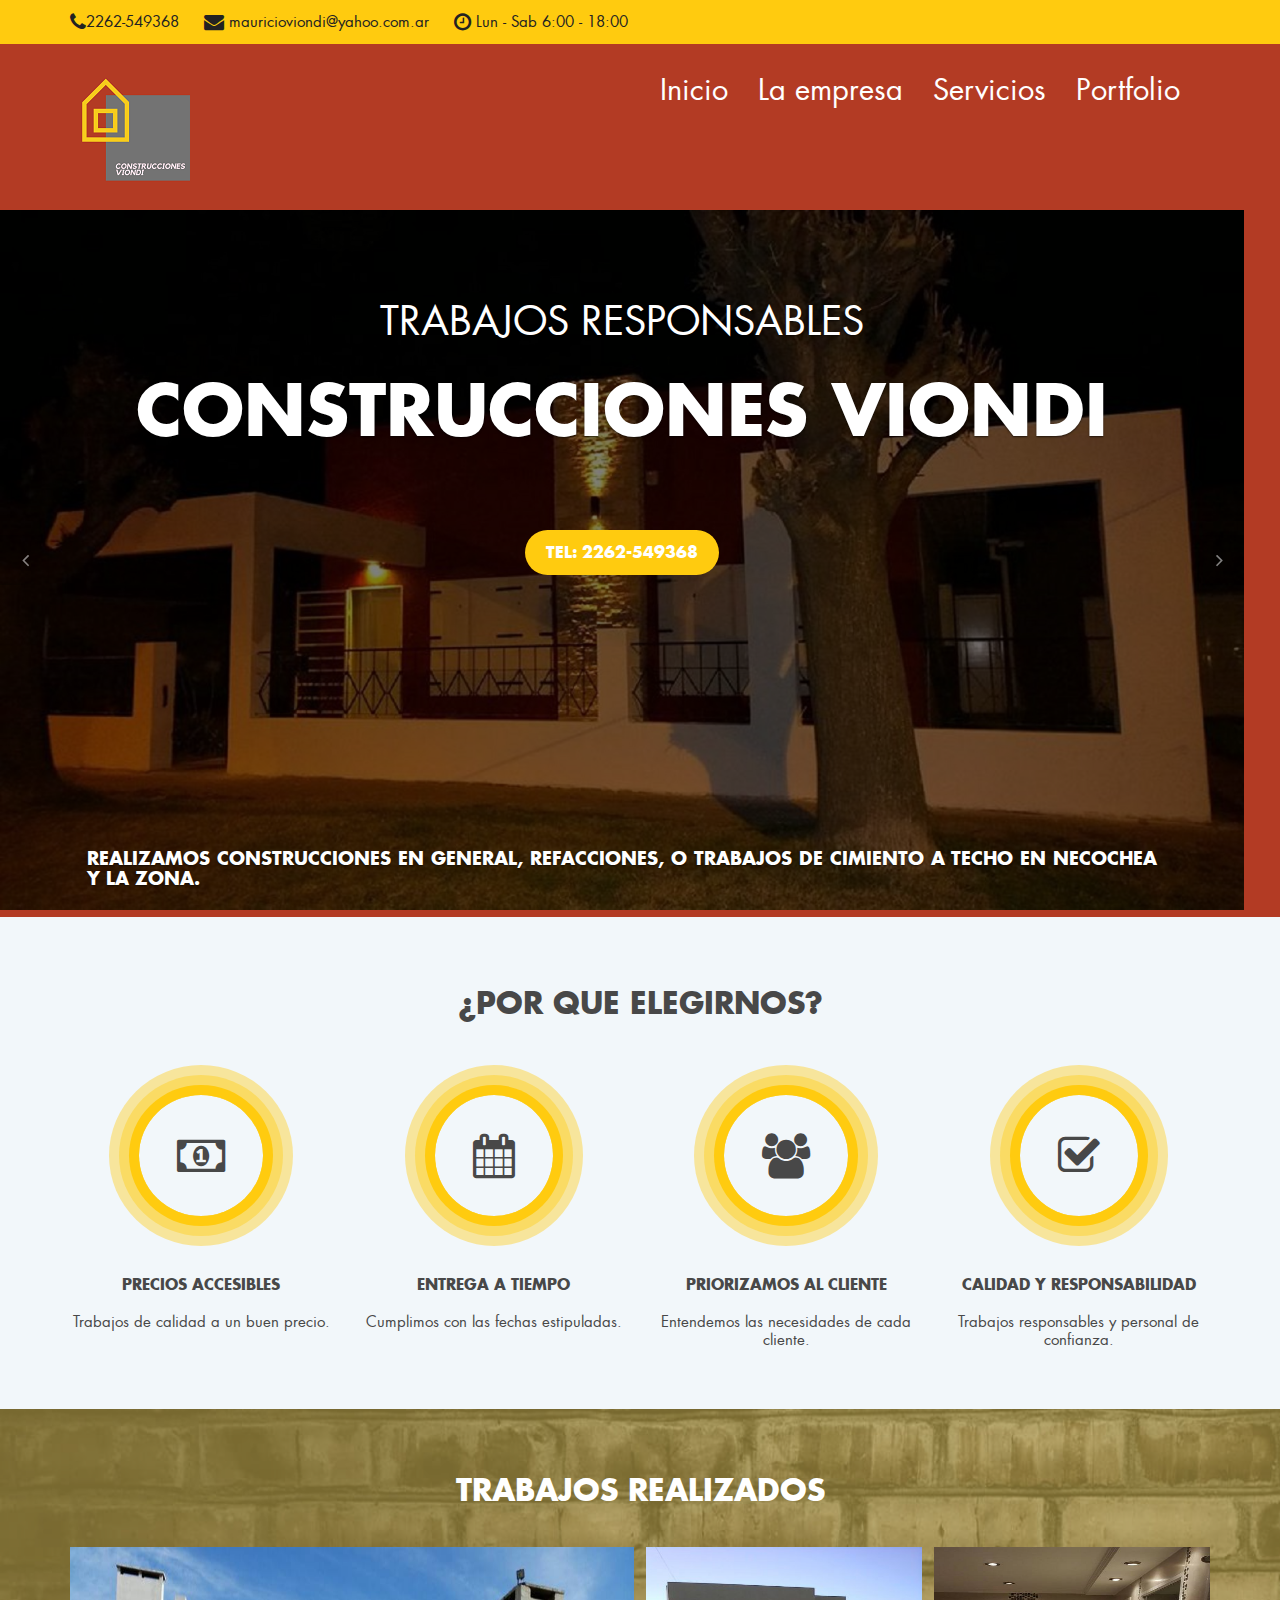
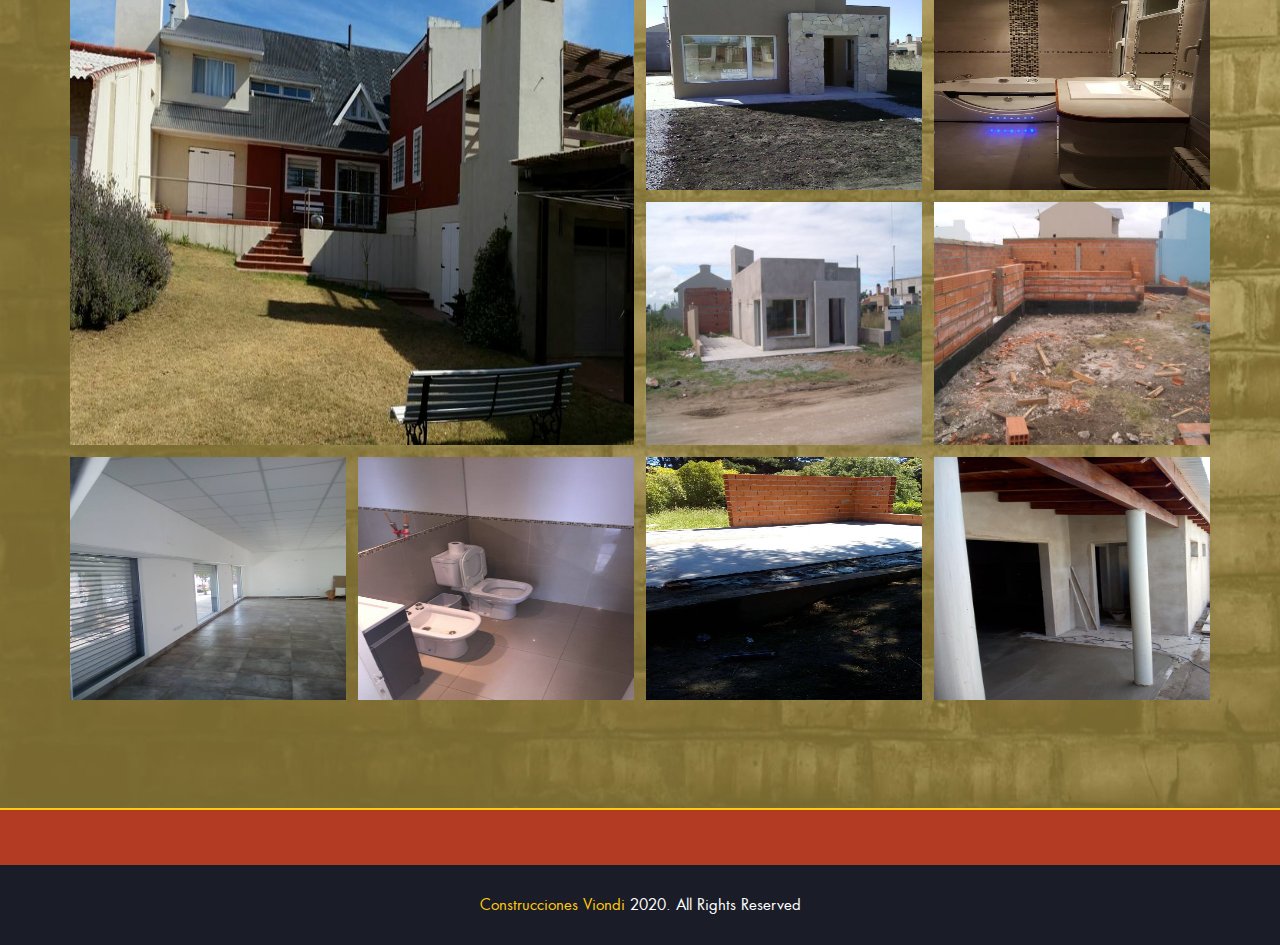
==== commit be59c286: "Update index.html" ====
--- a/index.html
+++ b/index.html
@@ -2,6 +2,25 @@
 <!--[if IE 8]> <html lang="en" class="ie8"> <![endif]-->
 <!--[if !IE]><!--> <html lang="en"> <!--<![endif]-->
     <head>
+	<link rel="apple-touch-icon" sizes="57x57" href="apple-icon-57x57.png">
+	<link rel="apple-touch-icon" sizes="60x60" href="apple-icon-60x60.png">
+	<link rel="apple-touch-icon" sizes="72x72" href="apple-icon-72x72.png">
+	<link rel="apple-touch-icon" sizes="76x76" href="apple-icon-76x76.png">
+	<link rel="apple-touch-icon" sizes="114x114" href="apple-icon-114x114.png">
+	<link rel="apple-touch-icon" sizes="120x120" href="apple-icon-120x120.png">
+	<link rel="apple-touch-icon" sizes="144x144" href="apple-icon-144x144.png">
+	<link rel="apple-touch-icon" sizes="152x152" href="apple-icon-152x152.png">
+	<link rel="apple-touch-icon" sizes="180x180" href="apple-icon-180x180.png">
+	<link rel="icon" type="image/png" sizes="192x192"  href="android-icon-192x192.png">
+	<link rel="icon" type="image/png" sizes="32x32" href="favicon-32x32.png">
+	<link rel="icon" type="image/png" sizes="96x96" href="favicon-96x96.png">
+	<link rel="icon" type="image/png" sizes="16x16" href="favicon-16x16.png">
+	<link rel="manifest" href="manifest.json">
+	<meta name="msapplication-TileColor" content="#ffffff">
+	<meta name="msapplication-TileImage" content="ms-icon-144x144.png">
+	<meta name="theme-color" content="#ffffff">    
+	    
+	    
         <meta charset="utf-8">
         <title>Construcciones Viondi</title>
         <!-- Mobile Specific Meta -->
@@ -83,7 +102,6 @@
                             <li><a style="font-size:29px" href="#about">La empresa</a></li>
                             <li><a style="font-size:29px" href="#services">Servicios</a></li>
                             <li><a style="font-size:29px" href="#portfolio">Portfolio</a></li>
-                            <li><a style="font-size:29px" href="#contact_form">Contacto</a></li>
                         </ul>
                     </div>
                 </div>   
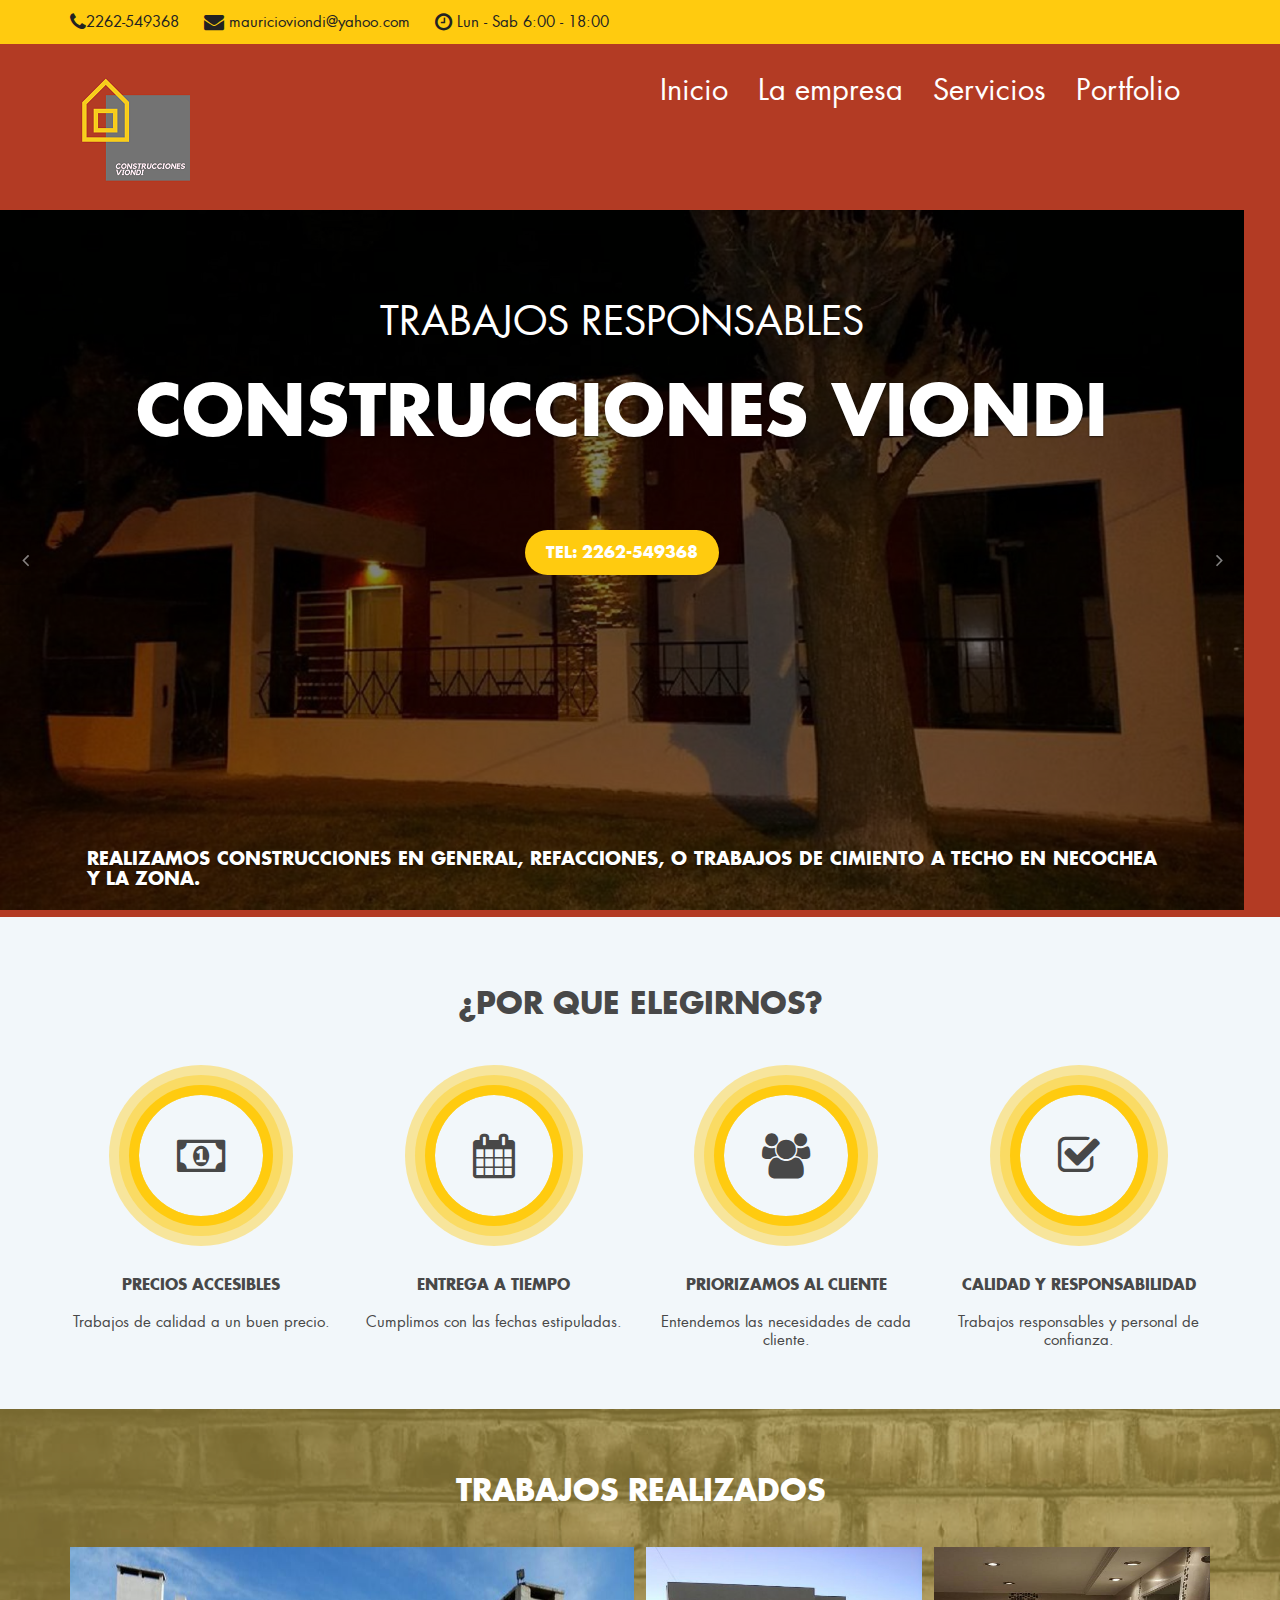
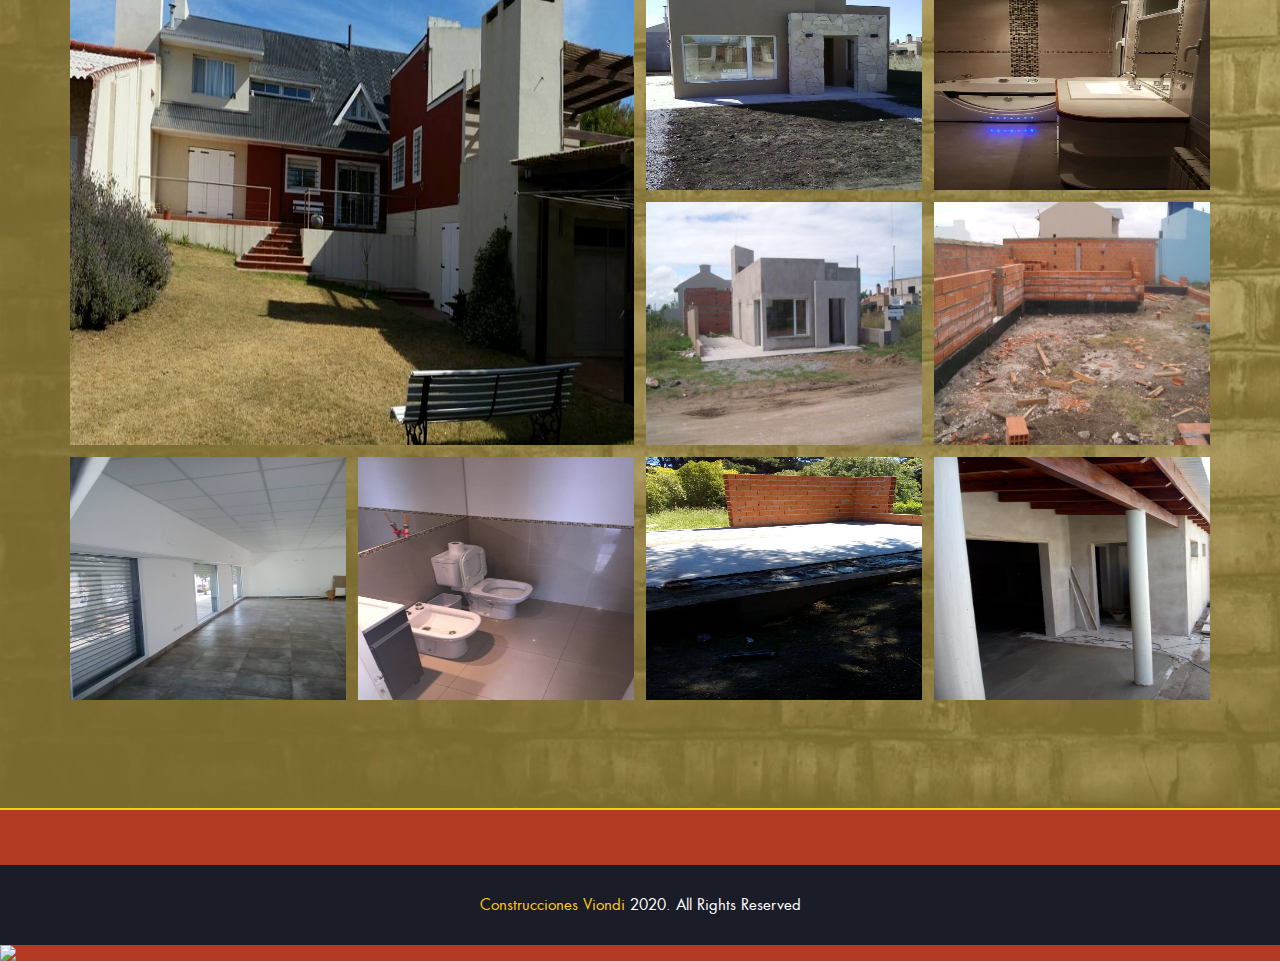
==== commit 8bc52a15: "Update index.html" ====
--- a/index.html
+++ b/index.html
@@ -16,6 +16,9 @@
 	<link rel="icon" type="image/png" sizes="96x96" href="favicon-96x96.png">
 	<link rel="icon" type="image/png" sizes="16x16" href="favicon-16x16.png">
 	<link rel="manifest" href="manifest.json">
+	<meta name="description" content="Construcciones en general de cimiento a techo en Necochea y la zona, trabajos responsables y precios accesibles, se entrega llave en mano." />
+	<meta name="keywords" content="Construcciones, Maestro mayor de obras, Vivienda, Albañileria, Necochea>
+	<meta name="author" content="Learn Skill" />
 	<meta name="msapplication-TileColor" content="#ffffff">
 	<meta name="msapplication-TileImage" content="ms-icon-144x144.png">
 	<meta name="theme-color" content="#ffffff">    
@@ -74,7 +77,7 @@
                 <div class="container">
                     <ul class="list-inline info" style="align:center">
                         <li><a href="tel:2262549368"><span class="fa fa-phone"></span>2262-549368   </a></li>
-                        <li><a href="#"><span class="fa fa-envelope"></span> mauricioviondi@yahoo.com.ar   </a></li>
+                        <li><a href="#"><span class="fa fa-envelope"></span> mauricioviondi@yahoo.com  </a></li>
                         <li><a href="#"><span class="fa fa-clock-o"></span> Lun - Sab 6:00 - 18:00</a></li>
                     </ul>
                  		
@@ -305,7 +308,8 @@
                 </p>
             </div><!-- Footer bottom end -->
         </footer><!-- Footer end -->
-
+	 <a href="https://wa.me/542262549368?text=Hola%2C+tengo+una+consulta+de+construcciones+viondi%3A" class="btn-flotante"><img class="img-responsive d-sm-none" src="images/w1.png" style="width:75px"></a>
+	
         <!-- JavaScript -->
         <script src="js/jquery-1.12.1.min.js"></script>
         <script src="js/bootstrap.min.js"></script>
